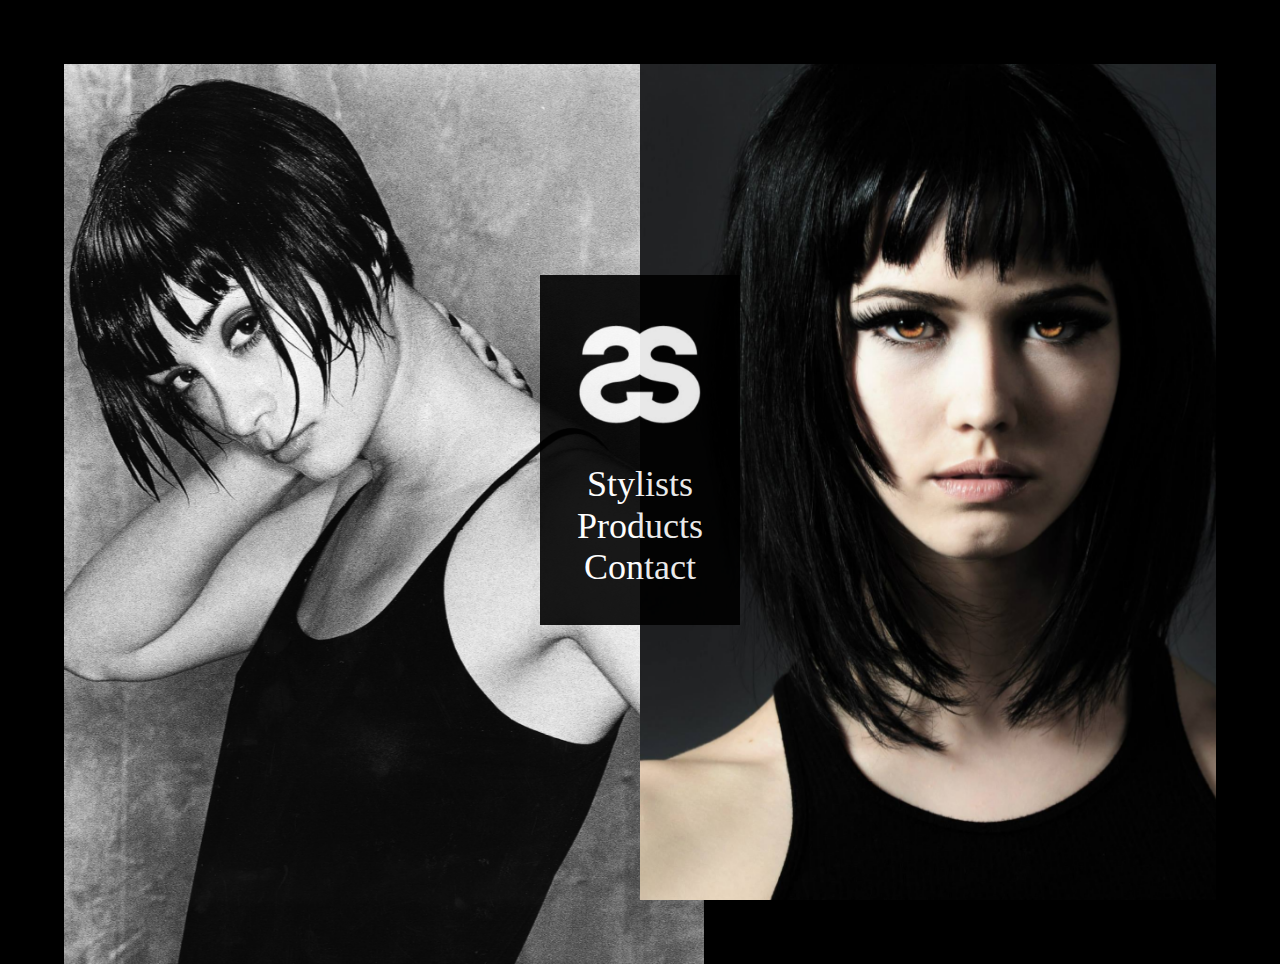
==== index.html @ 13bfdd07 "1" ====
<!DOCTYPE html>
<html lang="en">

<head>
  <meta charset="UTF-8">
  <meta name="viewport" content="width=device-width, initial-scale=1.0">

  <!-- Set a page title -->
  <title>Starter Project</title>

  <!-- Site Styles -->
  <link rel="stylesheet" href="/css/tachyons.min.css">
  <link rel="stylesheet" href="/css/main.css">
</head>

<body class="pa5 bg-black font">

<div class="navbar f2 tc">

  <img src="logo.jpg" alt="">
    <li><a class="link white hover-bg-gray" href="stylists.html">Stylists</a></li>
    <li><a class="link white hover-bg-gray" href="Product.html">Products</a></li>
    <!-- <li><a class="link black hover-bg-white" href="stylists.html">About</a></li> -->
    <li><a class="link white hover-bg-gray" href="stylists.html">Contact</a></li>
  </ul>






</div>




<div class="left">
<section class="snap"  style="background-image: url('img/1.jpg')"></section>
<section class="snap"  style="background-image: url('img/2.jpg')"></section>
<section class="snap"  style="background-image: url('img/3.jpg')"></section>
<section class="snap"  style="background-image: url('img/4.jpg')"></section>

</div>


<div class="right pa5">

<section class="snap" style="background-image: url('img/5.jpg')"></section>
<section class="snap" style="background-image: url('img/6.jpg')"></section>
<section class="snap" style="background-image: url('img/7.jpg')"></section>
<section class="snap" style="background-image: url('img/8.jpg')"></section>
</div>




</div>














  <!-- Site JavaScript -->
  <script src="/javascript/toggleClass.js" charset="utf-8"></script>
  <script src="/javascript/main.js" charset="utf-8"></script>
</body>

</html>
---- css/main.css ----
/* ========================================
 * CSS written here will override Tachyons
 * ======================================== */

 /* full screen */
 html, body {
   width: 100%;
   height: 100%;
   /* remove the extra whites around */
   margin: 0;
   background-color: black;
     display: block;
     padding: 0;
 }

 .fullwidth{
     width:100%;
     height: 100%;
     overflow: scroll;
 }

.font {
  font-family: didot;
}

/* team images */
@media (min-width: 600px) {

{
    box-sizing: border-box;
}

.column {
    float: left;
    width: 25%;
    padding: 20px;
    left: 100px;
}

/* Clearfix (clear floats) */
.row::after {
    content: "";
    clear: both;
    display: table;
}


}

/* hover text */
.container {
  min-width: 300px;
  /* left:10%; */
  position: relative;
  width: 100px;
}

.image {
  display: block;
  /* width: 1fr; */
  max-width: 100%;
  height: auto;
  width: 90%;

}

.overlay {
  position: absolute;
  bottom: 0;
  left: 0;
  right: 0;
  background-color: black;
  opacity: 0.7;
    filter: alpha(opacity=50);
  overflow: hidden;
  width: 100%;
  height: 0;
  transition: .4s ease;
}

.container:hover .overlay {
  height: 100%;
}

.text {
  color: white;
  font-size: 20px;
  position: absolute;
  top: 50%;
  left: 50%;
  -webkit-transform: translate(-50%, -50%);
  -ms-transform: translate(-50%, -50%);
  transform: translate(-50%, -50%);
  text-align: center;
}



/* what if navi */
.navbar {
  background-color: black;
  opacity: 0.9;
    filter: alpha(opacity=50);
  position:fixed;
  top: 50%;
  left: 50%;
  transform: translate(-50%, -50%);
  /* align-items: center;
  justify-content: center; */
  z-index:1000;
  padding:20px;
  float: left;
  width: 200px;
  height: 350px;
}

li {
  display: inline;

}




.snap {
    position: sticky;
    position: -webkit-sticky;
    top: 0;
    height: 100vh;
    width: 50vw;
    background-position: center center;
    background-repeat: no-repeat;
    background-size: cover;
}

section {
    width: 100vw;
    height: 100vh;
}

.left section, .right section {
    width: 50vw;
}


.left {
  left: 45vw;
    width: 50vw;
    height: 100vh;
    top: 0;
    overflow-x: hidden;
    overflow-y: auto;
    -webkit-overflow-scrolling: touch;
}


.right {
  left: 45vw;
    width: 50vw;
    height: 100vh;
    position: fixed;
    top: 0;
    overflow-x: hidden;
    overflow-y: auto;
    -webkit-overflow-scrolling: touch;
}




/* buy */
.quantity {
  position: relative;
}

input[type=number]::-webkit-inner-spin-button,
input[type=number]::-webkit-outer-spin-button
{
  -webkit-appearance: none;
  margin: 0;
}

input[type=number]
{
  -moz-appearance: textfield;
}

.quantity input {
  width: 45px;
  height: 42px;
  line-height: 1.65;
  float: left;
  display: block;
  padding: 0;
  margin: 0;
  padding-left: 20px;
  border: 1px solid #eee;
}

.quantity input:focus {
  outline: 0;
}

.quantity-nav {
  float: left;
  position: relative;
  height: 42px;
}

.quantity-button {
  position: relative;
  cursor: pointer;
  border-left: 1px solid #eee;
  width: 20px;
  text-align: center;
  color: #333;
  font-size: 13px;
  font-family: "Trebuchet MS", Helvetica, sans-serif !important;
  line-height: 1.7;
  -webkit-transform: translateX(-100%);
  transform: translateX(-100%);
  -webkit-user-select: none;
  -moz-user-select: none;
  -ms-user-select: none;
  -o-user-select: none;
  user-select: none;
}

.quantity-button.quantity-up {
  position: absolute;
  height: 50%;
  top: 0;
  border-bottom: 1px solid #eee;
}

.quantity-button.quantity-down {
  position: absolute;
  bottom: -1px;
  height: 50%;
}

.leftlogo {
float:left;
margin-left:50px;
}


.description {
float:left;
margin-left:50px;

}

.productpic {
  float: left;
  width:500px;

}

.logo {
  /* float: left; */
  width: 200px;;
/* margin-left: 100px; */
}
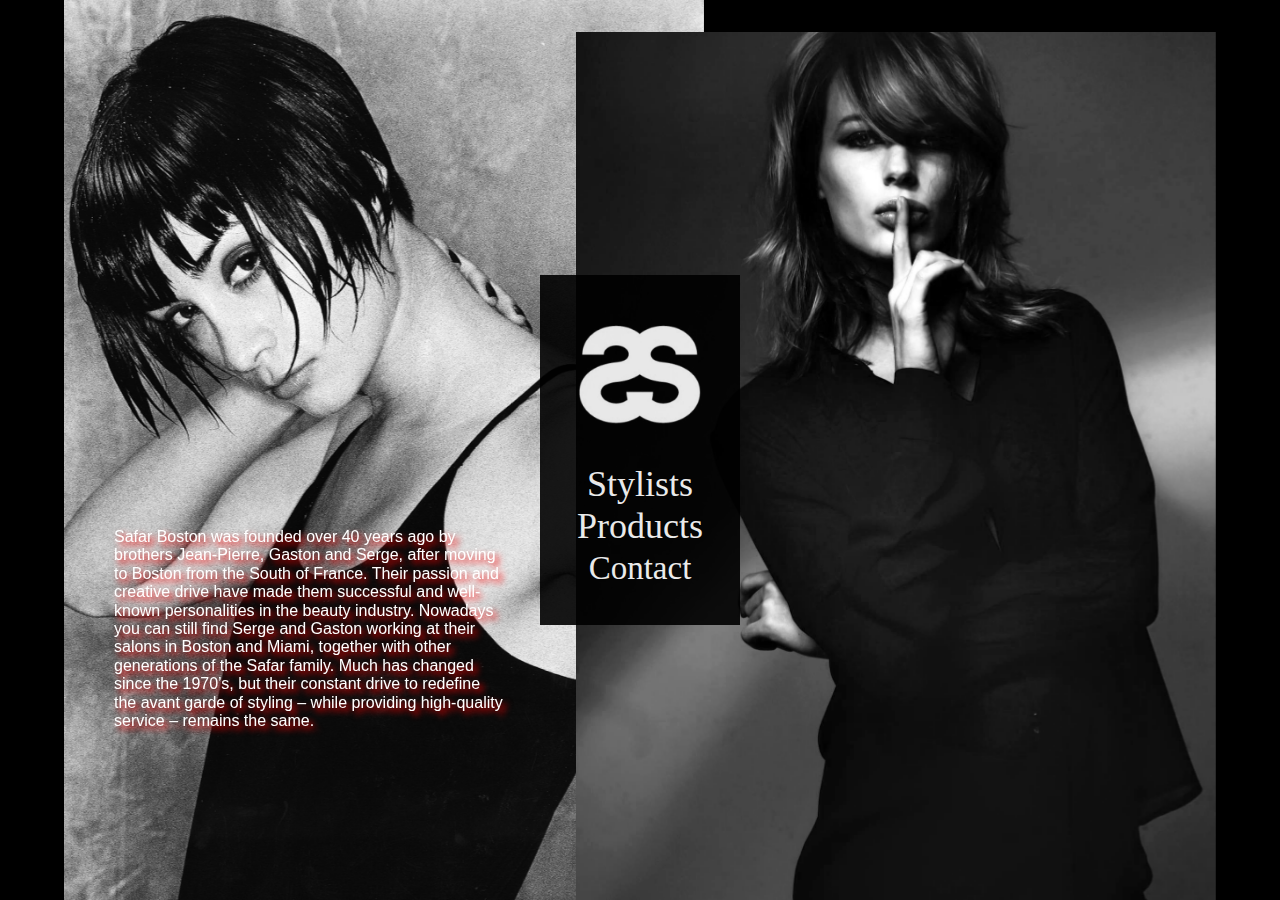
==== commit 43282949: "huge" ====
--- a/index.html
+++ b/index.html
@@ -6,24 +6,48 @@
   <meta name="viewport" content="width=device-width, initial-scale=1.0">
 
   <!-- Set a page title -->
-  <title>Starter Project</title>
+  <title>Safar</title>
 
   <!-- Site Styles -->
   <link rel="stylesheet" href="/css/tachyons.min.css">
   <link rel="stylesheet" href="/css/main.css">
 </head>
 
-<body class="pa5 bg-black font">
+<body class="ph5 bg-black">
 
-<div class="navbar f2 tc">
+<div class="description white shadow">
+
+  <p>Safar Boston was founded over 40 years ago by brothers Jean-Pierre, Gaston and Serge, after moving to Boston from the South of France. Their passion and creative drive have made them successful and well-known personalities in the beauty industry. Nowadays you can still find Serge and Gaston working at their salons in Boston and Miami, together with other generations of the Safar family. Much has changed since the 1970’s, but their constant drive to redefine the avant garde of styling – while providing high-quality service – remains the same.</p>
+
+</div>
+
+
+
+<div class="navbar f2 tc font">
 
   <img src="logo.jpg" alt="">
     <li><a class="link white hover-bg-gray" href="stylists.html">Stylists</a></li>
     <li><a class="link white hover-bg-gray" href="Product.html">Products</a></li>
     <!-- <li><a class="link black hover-bg-white" href="stylists.html">About</a></li> -->
-    <li><a class="link white hover-bg-gray" href="stylists.html">Contact</a></li>
+    <!-- <li><a class="link white hover-bg-gray" href="stylists.html">Contact</a></li> -->
+
   </ul>
+<br>
+  <div id="mySidepanel" class="sidepanel">
+    <a href="javascript:void(0)" class="closebtn" onclick="closeNav()">×</a>
+<!-- <h4 class="dark-red font2">Make Appointments</h4> -->
+<h6 class="red pa3 font2">617-259-8081 <br>
+  <br>
+235 Newbury street
+<br>
+<br> Boston MA 02115
+</h6>
 
+  </div>
+
+  <button class="openbtn f1 font" onclick="openNav()">Contact</button>
+<!-- ☰  -->
+<!-- <h4 class="red pa3 font2" style="width="500px"">Safar Boston was founded over 40 years ago by brothers Jean-Pierre, Gaston and Serge, after moving to Boston from the South of France. Their passion and creative drive have made them successful and well-known personalities in the beauty industry. Nowadays you can still find Serge and Gaston working at their salons in Boston and Miami, together with other generations of the Safar family. Much has changed since the 1970’s, but their constant drive to redefine the avant garde of styling – while providing high-quality service – remains the same.</h4> -->
 
 
 
@@ -38,17 +62,17 @@
 <section class="snap"  style="background-image: url('img/1.jpg')"></section>
 <section class="snap"  style="background-image: url('img/2.jpg')"></section>
 <section class="snap"  style="background-image: url('img/3.jpg')"></section>
-<section class="snap"  style="background-image: url('img/4.jpg')"></section>
+<section class="snap"  style="background-image: url('img/9.jpg')"></section>
 
 </div>
 
 
-<div class="right pa5">
+<div class="right pv4">
 
-<section class="snap" style="background-image: url('img/5.jpg')"></section>
+<section class="snap" style="background-image: url('img/8.jpg')"></section>
+<section class="snap" style="background-image: url('img/4.jpg')"></section>
+<section class="snap" style="background-image: url('img/7.jpg')"></section>
 <section class="snap" style="background-image: url('img/6.jpg')"></section>
-<section class="snap" style="background-image: url('img/7.jpg')"></section>
-<section class="snap" style="background-image: url('img/8.jpg')"></section>
 </div>
 
 
--- a/css/main.css
+++ b/css/main.css
@@ -9,9 +9,29 @@
    /* remove the extra whites around */
    margin: 0;
    background-color: black;
+        background-image: url("logo.jpg");
+        background-repeat: no-repeat;
+        background-position: right top;
      display: block;
      padding: 0;
  }
+
+body {
+
+     background-repeat: no-repeat;
+     background-position: right top;
+
+ }
+
+
+.description {
+  position: fixed;
+  margin-top: 40%;
+  width: 390px;
+  z-index: 1
+}
+
+
 
  .fullwidth{
      width:100%;
@@ -21,6 +41,23 @@
 
 .font {
   font-family: didot;
+}
+
+.font2 {
+  font-family: sans-serif;
+}
+
+.shadow {
+    color: white;
+    text-shadow: 4px 4px 6px red;
+}
+
+
+.pp
+{
+  height: : 400px;
+  width: 400px;
+  overflow: auto;
 }
 
 /* team images */
@@ -262,3 +299,149 @@
   width: 200px;;
 /* margin-left: 100px; */
 }
+
+
+
+
+
+/* pop up */
+.collapsible {
+    background-color: #777;
+    color: white;
+    cursor: pointer;
+    padding: 18px;
+    width: 100%;
+    border: none;
+    text-align: left;
+    outline: none;
+    font-size: 15px;
+}
+
+.active, .collapsible:hover {
+    background-color: #555;
+}
+
+.content {
+    padding: 0 18px;
+    display: none;
+    overflow: hidden;
+    background-color: #f1f1f1;
+}
+
+
+/* side */
+
+body {
+    font-family: "Lato", sans-serif;
+}
+
+.sidepanel  {
+    width: 0;
+    position: fixed;
+    z-index: 1;
+    height: 350px;
+    top: 150px;
+    left: 180px;
+    background-color: #111;
+    overflow-x: hidden;
+    transition: 0.5s;
+    padding-top: 30px;
+}
+
+.sidepanel a {
+    padding: 8px 8px 8px 32px;
+    text-decoration: none;
+    font-size: 25px;
+    color: #818181;
+    display: block;
+    transition: 0.3s;
+}
+
+.sidepanel a:hover {
+    color: #f1f1f1;
+      color: red;
+}
+
+.sidepanel .closebtn {
+    position: absolute;
+    top: 0;
+    right: 25px;
+    font-size: 36px;
+}
+
+.openbtn {
+    font-size: 33px;
+    cursor: pointer;
+    background-color: black;
+    color: white;
+    /* padding: 10px 15px; */
+    border: none;
+    font-family: didot;
+}
+
+.openbtn:hover {
+    background-color:#444;
+}
+
+
+
+/* vertical tab */
+/* * {box-sizing: border-box}
+body {font-family: "Lato", sans-serif;} */
+
+/* Style the tab */
+.tab {
+  margin-top: 20%;
+    float: left;
+    /* border: 1px solid #ccc; */
+    /* background-color: #f1f1f1; */
+    width: 300px;
+    height: 30%;
+
+}
+
+/* Style the buttons inside the tab */
+.tab button {
+    display: block;
+    background-color: inherit;
+    color: white;
+    padding: 22px 16px;
+    width: 100%;
+    border: none;
+    outline: none;
+    text-align: left;
+    cursor: pointer;
+    font-size:40px;
+      /* border: 1px solid #ccc; */
+}
+
+/* Change background color of buttons on hover */
+.tab button:hover {
+    /* background-color: #ddd; */
+      border: 1px solid #ccc;
+}
+
+/* Create an active/current "tab button" class */
+.tab button.active {
+    /* background-color: #ccc; */
+      border: 1px solid #ccc;
+}
+
+/* Style the tab content */
+.tabcontent {
+    float: left;
+    padding: 0px 12px;
+    /* border: 1px solid #ccc; */
+    width: 70%;
+    border-left: none;
+    height: 100%;
+    margin-top: 0;
+    display: none;
+}
+
+/* Clear floats after the tab */
+.clearfix::after {
+    content: "";
+    clear: both;
+    display: table;
+}
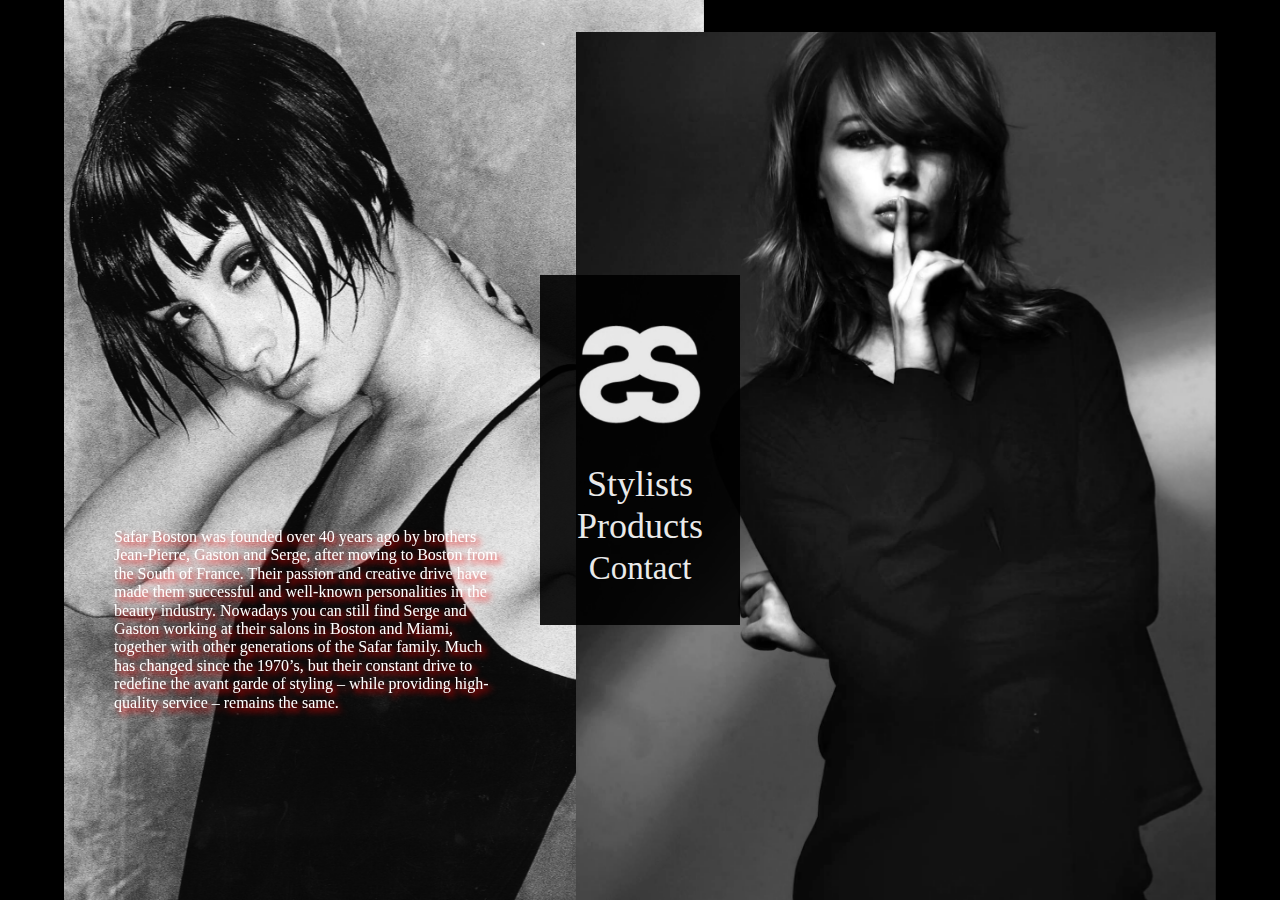
==== commit 02ae193e: "small" ====
--- a/index.html
+++ b/index.html
@@ -50,9 +50,6 @@
 <!-- <h4 class="red pa3 font2" style="width="500px"">Safar Boston was founded over 40 years ago by brothers Jean-Pierre, Gaston and Serge, after moving to Boston from the South of France. Their passion and creative drive have made them successful and well-known personalities in the beauty industry. Nowadays you can still find Serge and Gaston working at their salons in Boston and Miami, together with other generations of the Safar family. Much has changed since the 1970’s, but their constant drive to redefine the avant garde of styling – while providing high-quality service – remains the same.</h4> -->
 
 
-
-
-
 </div>
 
 
--- a/css/main.css
+++ b/css/main.css
@@ -16,22 +16,12 @@
      padding: 0;
  }
 
-body {
-
-     background-repeat: no-repeat;
-     background-position: right top;
-
- }
-
-
 .description {
   position: fixed;
   margin-top: 40%;
   width: 390px;
   z-index: 1
 }
-
-
 
  .fullwidth{
      width:100%;
@@ -157,8 +147,7 @@
 }
 
 
-
-
+/* homepage 2 images */
 .snap {
     position: sticky;
     position: -webkit-sticky;
@@ -300,8 +289,17 @@
 /* margin-left: 100px; */
 }
 
-
-
+/* go back to home page */
+.home {
+  position: fixed;
+  margin-left: 50%;
+}
+
+.home1 {
+  position: fixed;
+  margin-left: 80%;
+  z-index: 1;
+}
 
 
 /* pop up */
@@ -330,11 +328,6 @@
 
 
 /* side */
-
-body {
-    font-family: "Lato", sans-serif;
-}
-
 .sidepanel  {
     width: 0;
     position: fixed;
